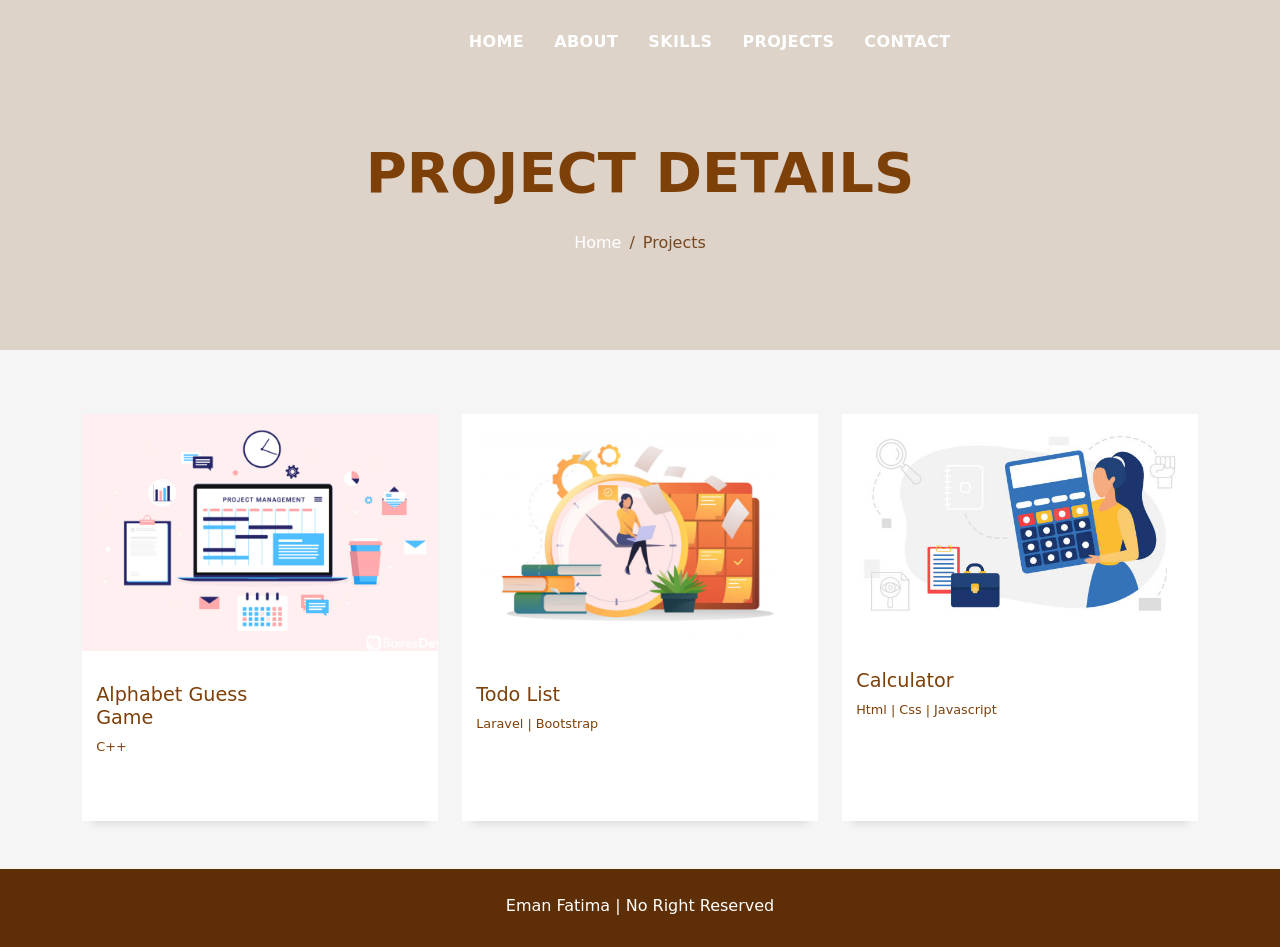
==== project.html @ 88616d38 "Initial Commit" ====
<!DOCTYPE html>
<html lang="en">

<head>
    <meta charset="utf-8">
    <meta content="width=device-width, initial-scale=1.0" name="viewport">

    <title>Eman Fatima - Project Details</title>

    <!-- Favicons -->
    <link href="assets/img/favicon.png" rel="icon">

    <!-- Vendor CSS Files -->
    <link href="assets/vendor/bootstrap/css/bootstrap.min.css" rel="stylesheet">
    <link href="assets/vendor/bootstrap-icons/bootstrap-icons.css" rel="stylesheet">
    <link href="assets/vendor/glightbox/css/glightbox.min.css" rel="stylesheet">
    <link href="assets/vendor/swiper/swiper-bundle.min.css" rel="stylesheet">

    <!-- Template Main CSS File -->
    <link href="assets/css/style.css" rel="stylesheet">

    <!-- Animation -->
    <link href="https://unpkg.com/aos@2.3.1/dist/aos.css" rel="stylesheet">
    <script src="https://unpkg.com/aos@2.3.1/dist/aos.js"></script>

</head>

<body>

    <!-- Header -->
    <header id="header" class="fixed-top">
        <div class="container d-flex align-items-center justify-content-between col-4">
            <nav id="navbar" class="navbar">
                <ul>
                    <li><a class="nav-link scrollto " href="index.html#hero">Home</a></li>
                    <li><a class="nav-link scrollto" href="index.html#about">About</a></li>
                    <li><a class="nav-link scrollto" href="index.html#services">Skills</a></li>
                    <li><a class="nav-link scrollto" href="index.html#work">Projects</a></li>
                    <li><a class="nav-link scrollto" href="index.html#contact">Contact</a></li>
                </ul>
                <i class="bi bi-list mobile-nav-toggle"></i>
            </nav>
        </div>
    </header>
    <!-- End Header -->

    <div class="hero hero-single route bg-image" style="background-image: url(assets/img/overlay-Bg.jpg)">
        <div class="overlay-mf"></div>
        <div class="hero-content display-table">
            <div class="table-cell">
                <div class="container">
                    <h2 class="hero-title mb-4">Project Details</h2>
                    <ol class="breadcrumb d-flex justify-content-center">
                        <li class="breadcrumb-item">
                            <a href="index.html#hero">Home</a>
                        </li>
                        <li class="breadcrumb-item active">Projects</li>
                    </ol>
                </div>
            </div>
        </div>
    </div>

    <main id="main">

        <!-- Project Details Section -->
        <section id="work" class="portfolio-mf sect-pt4 route">
            <div class="container">
                <div class="row">
                    <div class="col-md-4 pb-5">
                        <div class="work-box h-100" data-aos="fade-up" data-aos-duration="1000">
                            <div class="work-img">
                                <img src="assets/img/image-7.png" alt="" class="img-fluid">
                            </div>
                            <div class="work-content">
                                <div class="row">
                                    <div class="col-sm-8">
                                        <h2 class="w-title">Alphabet Guess Game</h2>
                                        <div class="w-more">
                                            <span class="w-ctegory">C++</span>
                                        </div>
                                    </div>
                                </div>
                            </div>
                        </div>
                    </div>
                    <div class="col-md-4 pb-5">
                        <div class="work-box h-100" data-aos="fade-up" data-aos-duration="2000">
                            <div class="work-img">
                                <img src="assets/img/image-5.png" alt="" class="img-fluid">
                            </div>
                            <div class="work-content">
                                <div class="row">
                                    <div class="col-sm-8">
                                        <h2 class="w-title">Todo List</h2>
                                        <div class="w-more">
                                            <span class="w-ctegory">Laravel | Bootstrap</span>
                                        </div>
                                    </div>
                                </div>
                            </div>
                        </div>
                    </div>
                    <div class="col-md-4 pb-5">
                        <div class="work-box h-100" data-aos="fade-up" data-aos-duration="3000">
                            <div class="work-img">
                                <img src="assets/img/image-6.jpg" alt="" class="img-fluid">
                            </div>
                            <div class="work-content">
                                <div class="row">
                                    <div class="col-sm-8">
                                        <h2 class="w-title">Calculator</h2>
                                        <div class="w-more">
                                            <span class="w-ctegory">Html | Css | Javascript</span>
                                        </div>
                                    </div>
                                </div>
                            </div>
                        </div>
                    </div>
                </div>
            </div>
        </section>
        <!-- End Project Details Section -->
    </main>
    <!-- End #main -->

    <!-- Footer -->
    <footer>
        <div class="container">
            <div class="row">
                <div class="col-sm-12">
                    <div class="copyright-box">
                        <p class="copyright">Eman Fatima | No Right Reserved</p>
                    </div>
                </div>
            </div>
        </div>
    </footer>
    <!-- End  Footer -->

    <div id="preloader"></div>
    <a href="#" class="back-to-top d-flex align-items-center justify-content-center"><i
            class="bi bi-arrow-up-short"></i></a>

    <!-- Vendor JS Files -->
    <script src="assets/vendor/purecounter/purecounter_vanilla.js"></script>
    <script src="assets/vendor/bootstrap/js/bootstrap.bundle.min.js"></script>
    <script src="assets/vendor/glightbox/js/glightbox.min.js"></script>
    <script src="assets/vendor/swiper/swiper-bundle.min.js"></script>
    <script src="assets/vendor/typed.js/typed.min.js"></script>
    <script src="assets/vendor/php-email-form/validate.js"></script>

    <!-- Template Main JS File -->
    <script src="assets/js/main.js"></script>

    <!-- Animation-Script -->
    <script>
        AOS.init();
    </script>
</body>

</html>
---- assets/css/style.css ----
body {
  background-color: #f5f5f5;
  color: #653409;
}

h1,
h2,
h3,
h4,
h5,
h6 {
  color: #7E4009;
}

a {
  color: #7E4009;
  text-decoration: none;
  transition: all 0.5s ease-in-out;
}

a:hover {
  color: #834e1f;
  ;
  text-decoration: none;
  transition: all 0.5s ease-in-out;
}

.p-r {
  position: relative;
}

.color-a {
  text-decoration: none;
  color: #7E4009;
  ;
}

.color-d {
  color: #f5f5f5;
}

.color-text-a {
  text-decoration: none;
  color: #653409;
}

.box-shadow,
.card-blog,
.work-box,
.service-box,
.paralax-mf {
  box-shadow: 0 13px 8px -10px rgba(0, 0, 0, 0.1);
}

.box-shadow-a,
.button:hover {
  text-decoration: none;
  box-shadow: 0 0 0 4px #77481f;
}

.display-5 {
  font-size: 2.5rem;
  font-weight: 300;
  line-height: 1.1;
}

.display-6 {
  font-size: 2rem;
  font-weight: 300;
  line-height: 1.1;
}

.avatar {
  width: 32px;
  height: 32px;
  margin-right: 4px;
  overflow: hidden;
}

.bg-image {
  background-repeat: no-repeat;
  background-attachment: fixed;
  background-size: cover;
  background-position: center center;
}

@media (max-width: 1024px) {
  .bg-image {
    background-attachment: scroll;
  }
}

.overlay-mf {
  background-color: rgb(184 155 129 / 54%);
  ;
}

.overlay-mf {
  position: absolute;
  top: 0;
  left: 0px;
  padding: 0;
  height: 100%;
  width: 100%;
  opacity: 0.7;
}

.paralax-mf {
  position: relative;
  padding: 8rem 0;
}

.display-table {
  width: 100%;
  height: 100%;
  display: table;
}

.table-cell {
  display: table-cell;
  vertical-align: middle;
}

/*--/ Sections /--*/
.sect-4 {
  padding: 4rem 0;
}

.sect-pt4 {
  padding-top: 4rem;
}

.sect-mt4 {
  margin-top: 4rem;
}

/*--/ Title s /--*/
.title-s {
  font-weight: 600;
  color: #7E4009;
  font-size: 1.1rem;
}

/*--/ Title A /--*/
.title-box {
  margin-bottom: 4rem;
}

.title-a {
  text-decoration: none;
  font-size: 3rem;
  font-weight: bold;
  text-transform: uppercase;
}

.subtitle-a {
  text-decoration: none;
  color: #653409;
}

.line-mf {
  width: 40px;
  height: 5px;
  background-color: #513217;
  margin: 0 auto;
}

/*--/ Title Left /--*/
.title-box-2 {
  margin-bottom: 3rem;
}

.title-left {
  font-size: 2rem;
  position: relative;
}

.title-left:before {
  content: "";
  position: absolute;
  height: 3px;
  background-color: #513217;
  width: 100px;
  bottom: -12px;
}

/*------/ Box /------*/
.box-pl2 {
  padding-left: 2rem;
}

.box-shadow-full {
  padding: 3rem 1.25rem;
  position: relative;
  background-color: #fff;
  margin-bottom: 3rem;
  z-index: 2;
  box-shadow: 0 1px 1px 0 rgba(0, 0, 0, 0.06), 0 2px 5px 0 rgba(0, 0, 0, 0.2);
}

@media (min-width: 768px) {
  .box-shadow-full {
    padding: 3rem;
  }
}

/*------/ Socials /------*/
.socials {
  padding: 1.5rem 0;
}

.socials ul li {
  display: inline-block;
}

.socials .ico-circle {
  height: 40px;
  width: 40px;
  font-size: 1.2rem;
  border-radius: 50%;
  line-height: 1.6;
  margin: 0 15px 0 0;
  box-shadow: 0 0 0 3px #7E4009;
  transition: all 500ms ease;
}

.socials .ico-circle:hover {
  background-color: #7E4009;
  ;
  color: #fff;
  box-shadow: 0 0 0 3px #77481f;
  transition: all 500ms ease;
}

/*------/ Ul resect /------*/
.ul-resect,
.widget-tags ul,
.widget-sidebar .list-sidebar,
.box-comments .list-comments,
.blog-wrapper .post-meta ul,
.list-ico,
.socials ul {
  list-style: none;
  padding-left: 0;
  margin-bottom: 0;
}

.list-ico {
  line-height: 2;
}

.list-ico span {
  color: #7E4009;
  ;
  margin-right: 10px;
}

/*------/ Ico Circle /------*/
.ico-circle {
  height: 100px;
  width: 100px;
  font-size: 2rem;
  border-radius: 50%;
  line-height: 1.55;
  margin: 0 auto;
  text-align: center;
  box-shadow: 0 0 0 10px #7E4009;
  ;
  display: block;
}

/*------/ Owl Carousel /------*/
.owl-theme .owl-dots {
  text-align: center;
  margin-top: 18px;
}

.owl-theme .owl-dots .owl-dot {
  display: inline-block;
}

.owl-theme .owl-dots .owl-dot span {
  width: 18px;
  height: 7px;
  margin: 5px 5px;
  background: #77481f;
  border: 0px solid #77481f;
  display: block;
  transition: all 0.6s ease-in-out;
  cursor: pointer;
}

.owl-theme .owl-dots .owl-dot:hover span {
  background-color: #77481f;
}

.owl-theme .owl-dots .owl-dot.active span {
  background-color: #1B1B1B;
  width: 25px;
}

/*--/ Scrolltop s /--*/
.scrolltop-mf {
  position: relative;
  display: none;
}

.scrolltop-mf span {
  z-index: 999;
  position: fixed;
  width: 42px;
  height: 42px;
  background-color: #7E4009;
  ;
  opacity: 0.7;
  font-size: 1.6rem;
  line-height: 1.5;
  text-align: center;
  color: #fff;
  top: auto;
  left: auto;
  right: 30px;
  bottom: 50px;
  cursor: pointer;
  border-radius: 50%;
}

/*--------------------------------------------------------------
# Back to top button
--------------------------------------------------------------*/
.back-to-top {
  position: fixed;
  visibility: hidden;
  opacity: 0;
  right: 15px;
  bottom: 15px;
  z-index: 996;
  background: #7E4009;
  ;
  width: 40px;
  height: 40px;
  border-radius: 50px;
  transition: all 0.4s;
}

.back-to-top i {
  font-size: 28px;
  color: #fff;
  line-height: 0;
}

.back-to-top:hover {
  background: #7E4009;
  ;
  color: #fff;
}

.back-to-top.active {
  visibility: visible;
  opacity: 1;
}

/*------/ Prelaoder /------*/
#preloader {
  position: fixed;
  top: 0;
  left: 0;
  right: 0;
  bottom: 0;
  z-index: 9999;
  overflow: hidden;
  background: #fff;
}

#preloader:before {
  content: "";
  position: fixed;
  top: calc(50% - 30px);
  left: calc(50% - 30px);
  border: 6px solid #f2f2f2;
  border-top: 6px solid #7E4009;
  ;
  border-radius: 50%;
  width: 60px;
  height: 60px;
  -webkit-animation: animate-preloader 1s linear infinite;
  animation: animate-preloader 1s linear infinite;
}

@-webkit-keyframes animate-preloader {
  0% {
    transform: rotate(0deg);
  }

  100% {
    transform: rotate(360deg);
  }
}

@keyframes animate-preloader {
  0% {
    transform: rotate(0deg);
  }

  100% {
    transform: rotate(360deg);
  }
}

/*------/ Button /------*/
.button {
  display: inline-block;
  padding: 0.3rem 0.6rem;
  text-align: center;
  vertical-align: middle;
  -webkit-user-select: none;
  -moz-user-select: none;
  user-select: none;
  font-size: 1rem;
  border-radius: 0.3rem;
  border: 1px solid transparent;
  transition: all 500ms ease;
  cursor: pointer;
}

.button:focus {
  outline: 0;
}

.button:hover {
  background-color: #7E4009;

  color: #fff;
  transition: all 500ms ease;
}

.button-a {
  text-decoration: none;
  background-color: #7E4009;
  color: #fff;
  border-color: #7d4d24;
}

.button-big {
  padding: 0.9rem 2.3rem;
  font-size: 1.2rem;
}

.button-rouded {
  border-radius: 5rem;
}

.btn-lg {
  padding: 0.5rem 1rem;
  font-size: 1.25rem;
  line-height: 1.5;
  border-radius: 0.3rem;
}

/*--------------------------------------------------------------
# Header
--------------------------------------------------------------*/
#header {
  transition: all 0.5s;
  z-index: 997;
  padding: 20px 0;
}

#header .logo {
  font-size: 28px;
  margin: 0;
  padding: 0;
  font-weight: 600;
  letter-spacing: 1px;
}

#header .logo a {
  color: #fff;
}

#header .logo img {
  max-height: 40px;
}

#header.header-scrolled {
  background: #513217;
  padding: 12px 0;
}

/*--------------------------------------------------------------
# Navigation Menu
--------------------------------------------------------------*/
/**
* Desktop Navigation 
*/
.navbar {
  padding: 0;
}

.navbar ul {
  margin: 0;
  padding: 0;
  display: flex;
  list-style: none;
  align-items: center;
}

.navbar li {
  position: relative;
}

.navbar>ul>li {
  white-space: nowrap;
  padding: 10px 0 10px 30px;
}

.navbar a,
.navbar a:focus {
  display: flex;
  align-items: center;
  justify-content: space-between;
  color: #fff;
  font-size: 16px;
  font-weight: 600;
  padding: 0;
  white-space: nowrap;
  transition: 0.3s;
  letter-spacing: 0.4px;
  position: relative;
  text-transform: uppercase;
}

.navbar a i,
.navbar a:focus i {
  font-size: 12px;
  line-height: 0;
  margin-left: 5px;
}

.navbar>ul>li>a:before {
  content: "";
  position: absolute;
  width: 100%;
  height: 2px;
  bottom: -6px;
  left: 0;
  width: 0;
  background-color: #fff;
  visibility: hidden;
  transition: all 0.3s ease-in-out 0s;
}

.navbar a:hover:before,
.navbar li:hover>a:before,
.navbar .active:before {
  visibility: visible;
  width: 80%;
}

.navbar a:hover,
.navbar .active,
.navbar .active:focus,
.navbar li:hover>a {
  color: #fff;
}

.navbar .dropdown ul {
  display: block;
  position: absolute;
  left: 30px;
  top: calc(100% + 30px);
  margin: 0;
  padding: 10px 0;
  z-index: 99;
  opacity: 0;
  visibility: hidden;
  background: #fff;
  box-shadow: 0px 0px 30px rgba(127, 137, 161, 0.25);
  transition: 0.3s;
}

.navbar .dropdown ul li {
  min-width: 200px;
}

.navbar .dropdown ul a {
  padding: 10px 20px;
  font-size: 14px;
  text-transform: none;
  color: #653409;
}

.navbar .dropdown ul a i {
  font-size: 12px;
}

.navbar .dropdown ul a:hover,
.navbar .dropdown ul .active:hover,
.navbar .dropdown ul li:hover>a {
  color: #7E4009;
  ;
}

.navbar .dropdown:hover>ul {
  opacity: 1;
  top: 100%;
  visibility: visible;
}

.navbar .dropdown .dropdown ul {
  top: 0;
  left: calc(100% - 30px);
  visibility: hidden;
}

.navbar .dropdown .dropdown:hover>ul {
  opacity: 1;
  top: 0;
  left: 100%;
  visibility: visible;
}

@media (max-width: 1366px) {
  .navbar .dropdown .dropdown ul {
    left: -90%;
  }

  .navbar .dropdown .dropdown:hover>ul {
    left: -100%;
  }
}

/**
* Mobile Navigation 
*/
.mobile-nav-toggle {
  color: #fff;
  font-size: 28px;
  cursor: pointer;
  display: none;
  line-height: 0;
  transition: 0.5s;
}

@media (max-width: 991px) {
  .mobile-nav-toggle {
    display: block;
  }

  .navbar ul {
    display: none;
  }
}

.navbar-mobile {
  position: fixed;
  overflow: hidden;
  top: 0;
  right: 0;
  left: 0;
  bottom: 0;
  background: #513217;
  transition: 0.3s;
  z-index: 999;
}

.navbar-mobile .mobile-nav-toggle {
  position: absolute;
  top: 15px;
  right: 15px;
}

.navbar-mobile ul {
  display: block;
  position: absolute;
  top: 55px;
  right: 15px;
  bottom: 15px;
  left: 15px;
  padding: 10px 0;
  background-color: #fff;
  overflow-y: auto;
  transition: 0.3s;
}

.navbar-mobile>ul>li {
  padding: 0;
}

.navbar-mobile a:hover:before,
.navbar-mobile li:hover>a:before,
.navbar-mobile .active:before {
  visibility: hidden;
}

.navbar-mobile a,
.navbar-mobile a:focus {
  padding: 10px 20px;
  font-size: 15px;
  color: #653409;
}

.navbar-mobile a:hover,
.navbar-mobile .active,
.navbar-mobile li:hover>a {
  color: #7E4009;
  ;
}

.navbar-mobile .getstarted,
.navbar-mobile .getstarted:focus {
  margin: 15px;
}

.navbar-mobile .dropdown ul {
  position: static;
  display: none;
  margin: 10px 20px;
  padding: 10px 0;
  z-index: 99;
  opacity: 1;
  visibility: visible;
  background: #fff;
  box-shadow: 0px 0px 30px #513217;
}

.navbar-mobile .dropdown ul li {
  min-width: 200px;
}

.navbar-mobile .dropdown ul a {
  padding: 10px 20px;
}

.navbar-mobile .dropdown ul a i {
  font-size: 12px;
}

.navbar-mobile .dropdown ul a:hover,
.navbar-mobile .dropdown ul .active:hover,
.navbar-mobile .dropdown ul li:hover>a {
  color: #7E4009;
  ;
}

.navbar-mobile .dropdown>.dropdown-active {
  display: block;
}

/*--------------------------------------------------------------
# Hero Section
--------------------------------------------------------------*/
.hero {
  height: 100vh;
  position: relative;
  color: #fff;
}

.hero .hero-content {
  text-align: center;
  position: absolute;
}

.hero .overlay-itro {
  background-color: #77593f;
  position: absolute;
  top: 0;
  left: 0px;
  padding: 0;
  height: 100%;
  width: 100%;
  opacity: 0.9;
}

.hero .hero-title {
  color: #7E4009;
  font-weight: 600;
  font-size: 3rem;
}

@media (min-width: 768px) {
  .hero .hero-title {
    font-size: 4.5rem;
  }
}

.hero .hero-subtitle {
  font-size: 1.5rem;
  font-weight: 600;
}

@media (min-width: 768px) {
  .hero .hero-subtitle {
    font-size: 2.5rem;
  }
}

.hero .text-slider-items {
  display: none;
}

.hero-single {
  height: 350px;
}

.hero-single .hero-content {
  margin-top: 30px;
}

.hero-single .hero-title {
  text-transform: uppercase;
  font-size: 3rem;
}

@media (min-width: 768px) {
  .hero-single .hero-title {
    font-size: 3.5rem;
  }
}

.hero-single .breadcrumb {
  background-color: transparent;
  color: #7E4009;
  ;
}

.hero-single .breadcrumb .breadcrumb-item:before {
  color: #77481f;
}

.hero-single .breadcrumb .breadcrumb-item.active {
  color: #77481f;
}

.hero-single .breadcrumb a {
  color: #fff;
}

/*--------------------------------------------------------------
# About
--------------------------------------------------------------*/
.about-mf .box-shadow-full {
  padding-top: 4rem;
  padding-bottom: 4rem;
}

.about-mf .about-img {
  margin-bottom: 2rem;
}

.about-mf .about-img img {
  /* margin-left: 10px; */
}

.about-me {
  color: white;
  background-color: rgba(161, 100, 47, 0.609);
  padding: 4rem 3rem;
}

.about-me {
  top: -40px;
  position: absolute;
  right: -70px
}

@media (max-width: 767px) {

  .about-me {
    padding: 1.5rem 1rem;
    position: unset;
  }

  .about-mf .box-pl2 {
    margin-top: 3rem;
    padding-left: 0rem;
  }
}


.skill-mf span {
  color: #653409;
}

.skill-mf .progress {
  background-color: #77481f;
  margin: 0.5rem 0 1.2rem 0;
  border-radius: 0;
  height: 0.7rem;
}

.skill-mf .progress .progress-bar {
  height: 0.7rem;
  background-color: #7E4009;
  ;
}

/*--------------------------------------------------------------
# Services
--------------------------------------------------------------*/
.service-box {
  background-color: #fff;
  padding: 2.5rem 1.3rem;
  border-radius: 1rem;
  /* margin-bottom: 3rem; */
  text-align: center;
}

.service-box:hover .ico-circle {
  transition: all 500ms ease;
  color: #fff;
  background-color: #7E4009;
  box-shadow: 0 0 0 10px #77481f;
}

.service-box .service-ico {
  margin-bottom: 1rem;
  color: #7E4009;
}

.service-box .ico-circle {
  transition: all 500ms ease;
  display: inline-flex;
  align-items: center;
  justify-content: center;
}

.service-box .ico-circle i {
  line-height: 0;
  font-size: 40px;
}

.service-box .s-title {
  font-size: 1.4rem;
  text-transform: uppercase;
  text-align: center;
  padding: 0.4rem 0;
}

.service-box .s-description {
  color: #653409;
}

/*--------------------------------------------------------------
# Counter
--------------------------------------------------------------*/
.counter-box {
  color: #fff;
  text-align: center;
}

@media (min-width: 577px) {
  .counter-box {
    margin-bottom: 1.8rem;
  }
}

.counter-ico {
  margin-bottom: 1rem;
}

.counter-ico .ico-circle {
  height: 60px;
  width: 60px;
  line-height: 1.5;
  box-shadow: 0 0 0 10px #77481f;
}

.counter-num .counter {
  font-size: 2rem;
  margin-bottom: 0;
}

/*--------------------------------------------------------------
# Portfolio
--------------------------------------------------------------*/
.work-box {
  margin-bottom: 3rem;
  -webkit-backface-visibility: hidden;
  backface-visibility: hidden;
  background-color: #fff;
}

.work-box:hover img {
  transform: scale(1.3);
}

.work-img {
  display: block;
  overflow: hidden;
}

.work-img img {
  transition: all 1s;
}

.work-content {
  padding: 2rem 3% 1rem 4%;
}

.work-content .w-more {
  color: #653409;
  font-size: 0.8rem;
}

.work-content .w-more .w-ctegory {
  color: #7E4009;
  ;
}

.work-content .w-like {
  font-size: 2.5rem;
  color: #7E4009;
  ;
  float: right;
}

.work-content .w-like a {
  color: #7E4009;
  ;
}

.work-content .w-like .num-like {
  font-size: 0.7rem;
}

.w-title {
  font-size: 1.2rem;
}

/*--------------------------------------------------------------
# Portfolio Details
--------------------------------------------------------------*/
.portfolio-details {
  padding-top: 40px;
}

.portfolio-details .portfolio-details-slider img {
  width: 100%;
}

.portfolio-details .portfolio-details-slider .swiper-pagination {
  margin-top: 20px;
  position: relative;
}

.portfolio-details .portfolio-details-slider .swiper-pagination .swiper-pagination-bullet {
  width: 12px;
  height: 12px;
  background-color: #fff;
  opacity: 1;
  border: 1px solid #7E4009;
  ;
}

.portfolio-details .portfolio-details-slider .swiper-pagination .swiper-pagination-bullet-active {
  background-color: #7E4009;
  ;
}

.portfolio-details .portfolio-info {
  padding: 30px;
  box-shadow: 0px 0 30px rgba(78, 78, 78, 0.08);
}

.portfolio-details .portfolio-info h3 {
  font-size: 22px;
  font-weight: 700;
  margin-bottom: 20px;
  padding-bottom: 20px;
  border-bottom: 1px solid #eee;
}

.portfolio-details .portfolio-info ul {
  list-style: none;
  padding: 0;
  font-size: 15px;
}

.portfolio-details .portfolio-info ul li+li {
  margin-top: 10px;
}

.portfolio-details .portfolio-description {
  padding-top: 30px;
}

.portfolio-details .portfolio-description h2 {
  font-size: 26px;
  font-weight: 700;
  margin-bottom: 20px;
}

.portfolio-details .portfolio-description p {
  padding: 0;
}

/*--------------------------------------------------------------
# Testimonials
--------------------------------------------------------------*/
.testimonial-box {
  color: #fff;
  text-align: center;
}

.testimonial-box .author-test {
  margin-top: 1rem;
}

.testimonial-box .author-test img {
  margin: 0 auto;
}

.testimonial-box .author {
  color: #fff;
  text-transform: uppercase;
  font-weight: 600;
  margin: 1rem 0;
  display: block;
  font-size: 1.4rem;
}

.testimonial-box .comit {
  font-size: 2rem;
  color: #7E4009;
  ;
  background-color: #fff;
  width: 52px;
  height: 52px;
  display: block;
  margin: 0 auto;
  border-radius: 50%;
  line-height: 1.6;
}

@media (min-width: 768px) {
  .testimonial-box .description {
    padding: 0 5rem;
  }
}

@media (min-width: 992px) {
  .testimonial-box .description {
    padding: 0 8rem;
  }
}

@media (min-width: 1200px) {
  .testimonial-box .description {
    padding: 0 13rem;
  }
}

.swiper-pagination {
  margin-top: 20px;
  position: relative;
}

.swiper-pagination .swiper-pagination-bullet {
  width: 12px;
  height: 12px;
  background-color: rgba(255, 255, 255, 0.4);
  opacity: 1;
}

.swiper-pagination .swiper-pagination-bullet-active {
  background-color: #fff;
}

/*--------------------------------------------------------------
# Contact
--------------------------------------------------------------*/
.footer-paralax {
  padding: 4rem 0 0 0;
}

.contact-mf {
  margin-top: 4rem;
}

@media (min-width: 767px) {
  .contact-mf .box-pl2 {
    margin-top: 3rem;
    padding-left: 0rem;
  }
}

.php-email-form .error-message {
  display: none;
  color: #fff;
  background: #ed3c0d;
  text-align: center;
  padding: 15px;
  font-weight: 600;
}

.php-email-form .sent-message {
  display: none;
  color: #fff;
  background: #18d26e;
  text-align: center;
  padding: 15px;
  font-weight: 600;
}

.php-email-form .loading {
  display: none;
  background: #fff;
  text-align: center;
  padding: 15px;
}

.php-email-form .loading:before {
  content: "";
  display: inline-block;
  border-radius: 50%;
  width: 24px;
  height: 24px;
  margin: 0 10px -6px 0;
  border: 3px solid #18d26e;
  border-top-color: #eee;
  -webkit-animation: animate-loading 1s linear infinite;
  animation: animate-loading 1s linear infinite;
}

.php-email-form input,
.php-email-form textarea {
  border-radius: 0;
  box-shadow: none;
  font-size: 14px;
}

.php-email-form input:focus,
.php-email-form textarea:focus {
  border-color: #7E4009;
  ;
}

.php-email-form input {
  padding: 10px 15px;
}

.php-email-form textarea {
  padding: 12px 15px;
  margin-bottom: 0;
}

.php-email-form button[type=submit] {
  background: #7E4009;
  ;
  border: 0;
  padding: 10px 24px;
  color: #fff;
  transition: 0.4s;
}

.php-email-form button[type=submit]:hover {
  background: #3393ff;
}

@-webkit-keyframes animate-loading {
  0% {
    transform: rotate(0deg);
  }

  100% {
    transform: rotate(360deg);
  }
}

@keyframes animate-loading {
  0% {
    transform: rotate(0deg);
  }

  100% {
    transform: rotate(360deg);
  }
}

/*--------------------------------------------------------------
# Blog
--------------------------------------------------------------*/
@media (min-width: 767px) {
  .card-blog {
    margin-bottom: 3rem;
  }
}

.card-blog .card-body {
  position: relative;
}

.card-blog .card-category-box {
  position: absolute;
  text-align: center;
  top: -16px;
  left: 15px;
  right: 15px;
  line-height: 25px;
  overflow: hidden;
}

.card-blog .card-category {
  display: inline-block;
  color: #fff;
  padding: 0 15px 5px;
  overflow: hidden;
  background-color: #7E4009;
  ;
  border-radius: 4px;
}

.card-blog .card-category .category {
  color: #fff;
  display: inline-block;
  text-transform: uppercase;
  font-size: 0.7rem;
  letter-spacing: 0.1px;
  margin-bottom: 0;
}

.card-blog .card-title {
  font-size: 1.3rem;
  margin-top: 0.6rem;
}

.card-blog .card-description {
  color: #653409;
}

.card-blog .post-author {
  display: inline-block;
}

.card-blog .post-date {
  color: #653409;
  display: inline-block;
  float: right;
}

/*--------------------------------------------------------------
# Blog Single
--------------------------------------------------------------*/
.post-box,
.form-comments,
.box-comments,
.widget-sidebar {
  padding: 2rem;
  background-color: #fff;
  margin-bottom: 3rem;
}

@media (min-width: 768px) {

  .post-box,
  .form-comments,
  .box-comments,
  .widget-sidebar {
    padding: 3rem;
  }
}

.blog-wrapper .article-title {
  font-size: 1.5rem;
}

@media (min-width: 768px) {
  .blog-wrapper .article-title {
    font-size: 1.9rem;
  }
}

.blog-wrapper .post-meta {
  margin: 1rem 0;
}

.blog-wrapper .post-meta ul {
  border-left: 4px solid #7E4009;
  ;
  margin-top: 1rem;
}

.blog-wrapper .post-meta ul li {
  display: inline-block;
  margin-left: 15px;
}

.blog-wrapper .post-meta ul a {
  color: #7E4009;
  ;
}

.blog-wrapper .post-meta ul span {
  color: #7E4009;
}

.blog-wrapper .blockquote {
  border-left: 4px solid #7E4009;
  ;
  padding: 18px;
  font-style: italic;
}

/*------/ Comments /------*/
.box-comments .list-comments li {
  padding-bottom: 40px;
}

.box-comments .list-comments .comment-avatar {
  display: table-cell;
  vertical-align: top;
}

.box-comments .list-comments .comment-avatar img {
  width: 80px;
  height: 80px;
}

.box-comments .list-comments .comment-author {
  font-size: 1.3rem;
}

@media (min-width: 768px) {
  .box-comments .list-comments .comment-author {
    font-size: 1.5rem;
  }
}

.box-comments .list-comments .comment-details {
  display: table-cell;
  vertical-align: top;
  padding-left: 25px;
}

.box-comments .list-comments a {
  color: #7E4009;
  ;
}

.box-comments .list-comments span {
  color: #7E4009;
  font-style: italic;
}

.box-comments .comment-children {
  margin-left: 40px;
}

/*------/ Sidebar /------*/
.widget-sidebar .sidebar-title {
  font-size: 1.6rem;
  font-weight: 600;
  border-left: 5px solid #7E4009;
  ;
  padding-left: 15px;
  text-transform: uppercase;
  margin-bottom: 1.5rem;
}

.widget-sidebar .list-sidebar li {
  position: relative;
  padding: 6px 0 6px 24px;
}

.widget-sidebar .list-sidebar li:before {
  position: absolute;
  content: "";
  width: 10px;
  height: 1px;
  left: 0;
  background-color: #7E4009;
  ;
  top: 20px;
}

.sidebar-search input {
  background-color: #fff;
  border-radius: 0;
  transition: all 0.5s ease-in-out;
}

.sidebar-search .btn-search {
  background-color: #7E4009;
  ;
  border-color: #7E4009;
  ;
  border-radius: 0;
  padding-left: 20px;
  padding-right: 20px;
}

.widget-tags ul li {
  display: inline-block;
  background-color: #7E4009;
  ;
  padding: 0.2rem 0.6rem;
  margin-bottom: 0.5rem;
  border-radius: 15px;
}

.widget-tags ul li a {
  color: #fff;
}

/*--------------------------------------------------------------
# Footer
--------------------------------------------------------------*/
footer {
  text-align: center;
  color: #fff;
  padding: 25px 0;
  background: #5e2f06;
}

footer .copyright {
  margin-bottom: 0.3rem;
}

footer .credits {
  margin-bottom: 0;
}

footer .credits a {
  color: #fff;
}
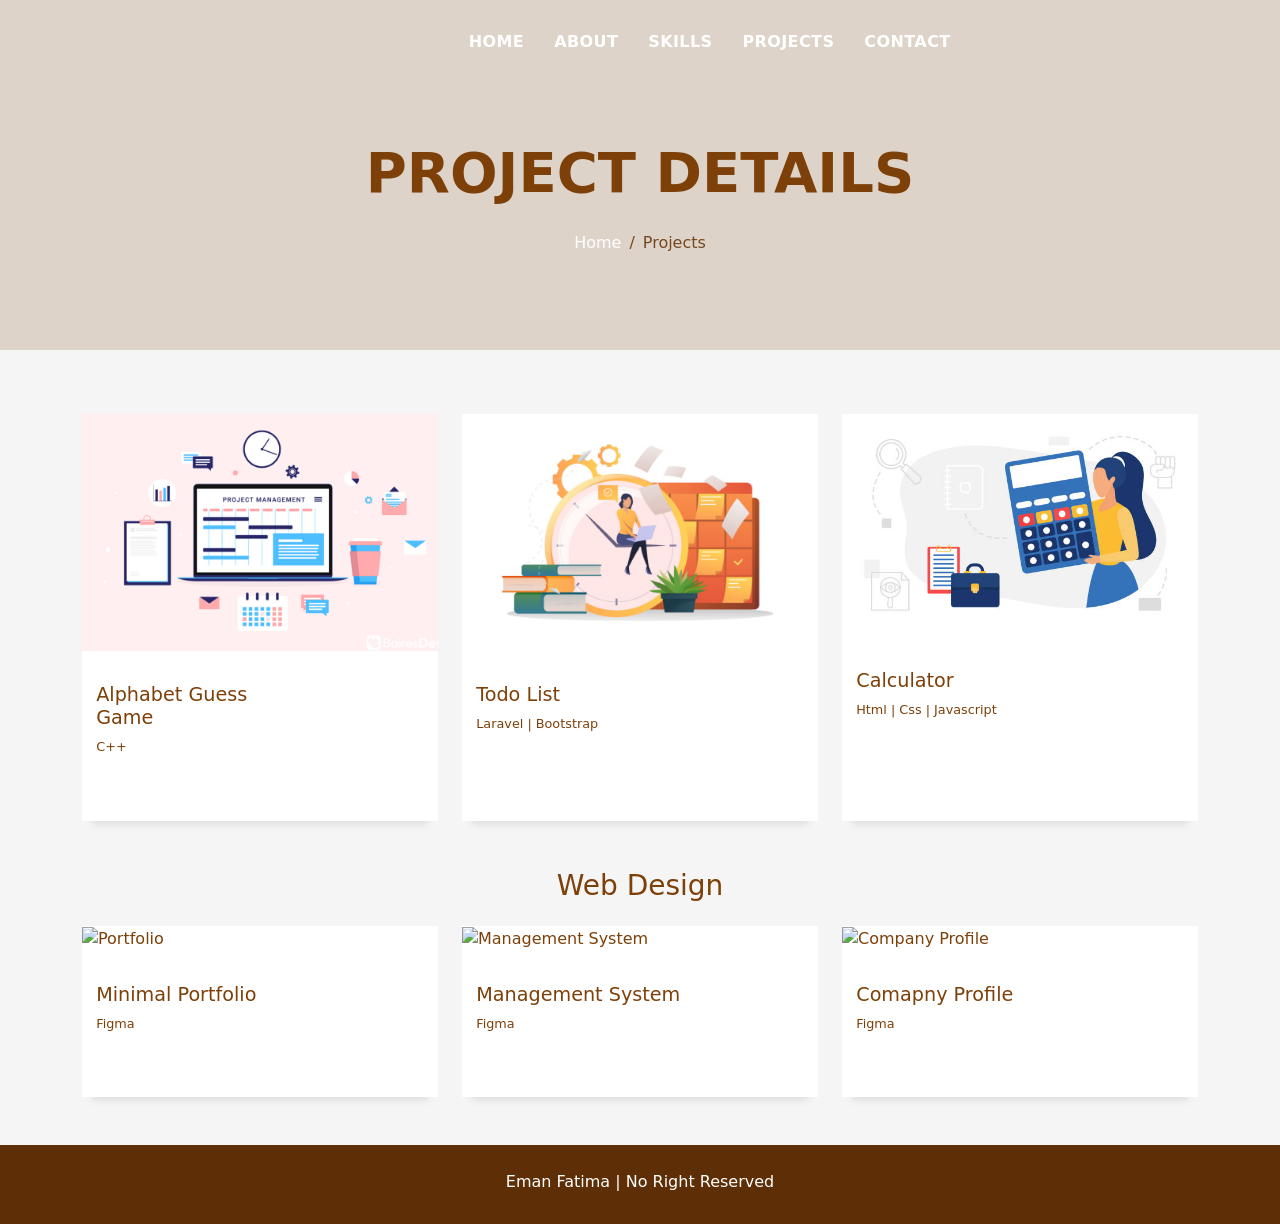
==== commit 6ed0b4d3: "Initial Commit" ====
--- a/project.html
+++ b/project.html
@@ -122,6 +122,74 @@
             </div>
         </section>
         <!-- End Project Details Section -->
+
+        <!-- Web Design Project Details Section -->
+        <section id="work" class="portfolio-mf sect-pt2 route">
+            <div class="container">
+                <h3 class="hero-title mb-4 text-center">Web Design</h3>
+                <div class="row">
+                    <div class="col-md-4 pb-5">
+                        <div class="work-box h-100" data-aos="fade-up" data-aos-duration="1000">
+                            <a href="https://www.behance.net/gallery/159637753/Portfolio">
+                                <div class="work-img">
+                                    <img src="assets/img/image-8.png" alt="Portfolio" class="img-fluid">
+                                </div>
+                                <div class="work-content">
+                                    <div class="row">
+                                        <div class="col-sm-8">
+                                            <h2 class="w-title">Minimal Portfolio</h2>
+                                            <div class="w-more">
+                                                <span class="w-ctegory">Figma</span>
+                                            </div>
+                                        </div>
+                                    </div>
+                                </div>
+                            </a>
+                        </div>
+                    </div>
+                    <div class="col-md-4 pb-5">
+                        <div class="work-box h-100" data-aos="fade-up" data-aos-duration="2000">
+                            <a href="https://www.behance.net/gallery/159589515/Final-Year-Management-System">
+                                <div class="work-img">
+                                    <img src="assets/img/image-9.png" alt="Management System" class="img-fluid">
+                                </div>
+                                <div class="work-content">
+                                    <div class="row">
+                                        <div class="col-sm-8">
+                                            <h2 class="w-title">Management System</h2>
+                                            <div class="w-more">
+                                                <span class="w-ctegory">Figma</span>
+                                            </div>
+                                        </div>
+                                    </div>
+                                </div>
+                            </a>
+                        </div>
+                    </div>
+                    <div class="col-md-4 pb-5">
+                        <div class="work-box h-100" data-aos="fade-up" data-aos-duration="1000">
+                            <a href="https://www.behance.net/gallery/159585029/Company-Profile">
+                                <div class="work-img">
+                                    <img src="assets/img/image-10.png" alt="Company Profile" class="img-fluid">
+                                </div>
+                                <div class="work-content">
+                                    <div class="row">
+                                        <div class="col-sm-8">
+                                            <h2 class="w-title">Comapny Profile</h2>
+                                            <div class="w-more">
+                                                <span class="w-ctegory">Figma</span>
+                                            </div>
+                                        </div>
+                                    </div>
+                                </div>
+                            </a>
+                        </div>
+                    </div>
+                </div>
+            </div>
+        </section>
+        <!-- Web Design End Project Details Section -->
+
     </main>
     <!-- End #main -->
 
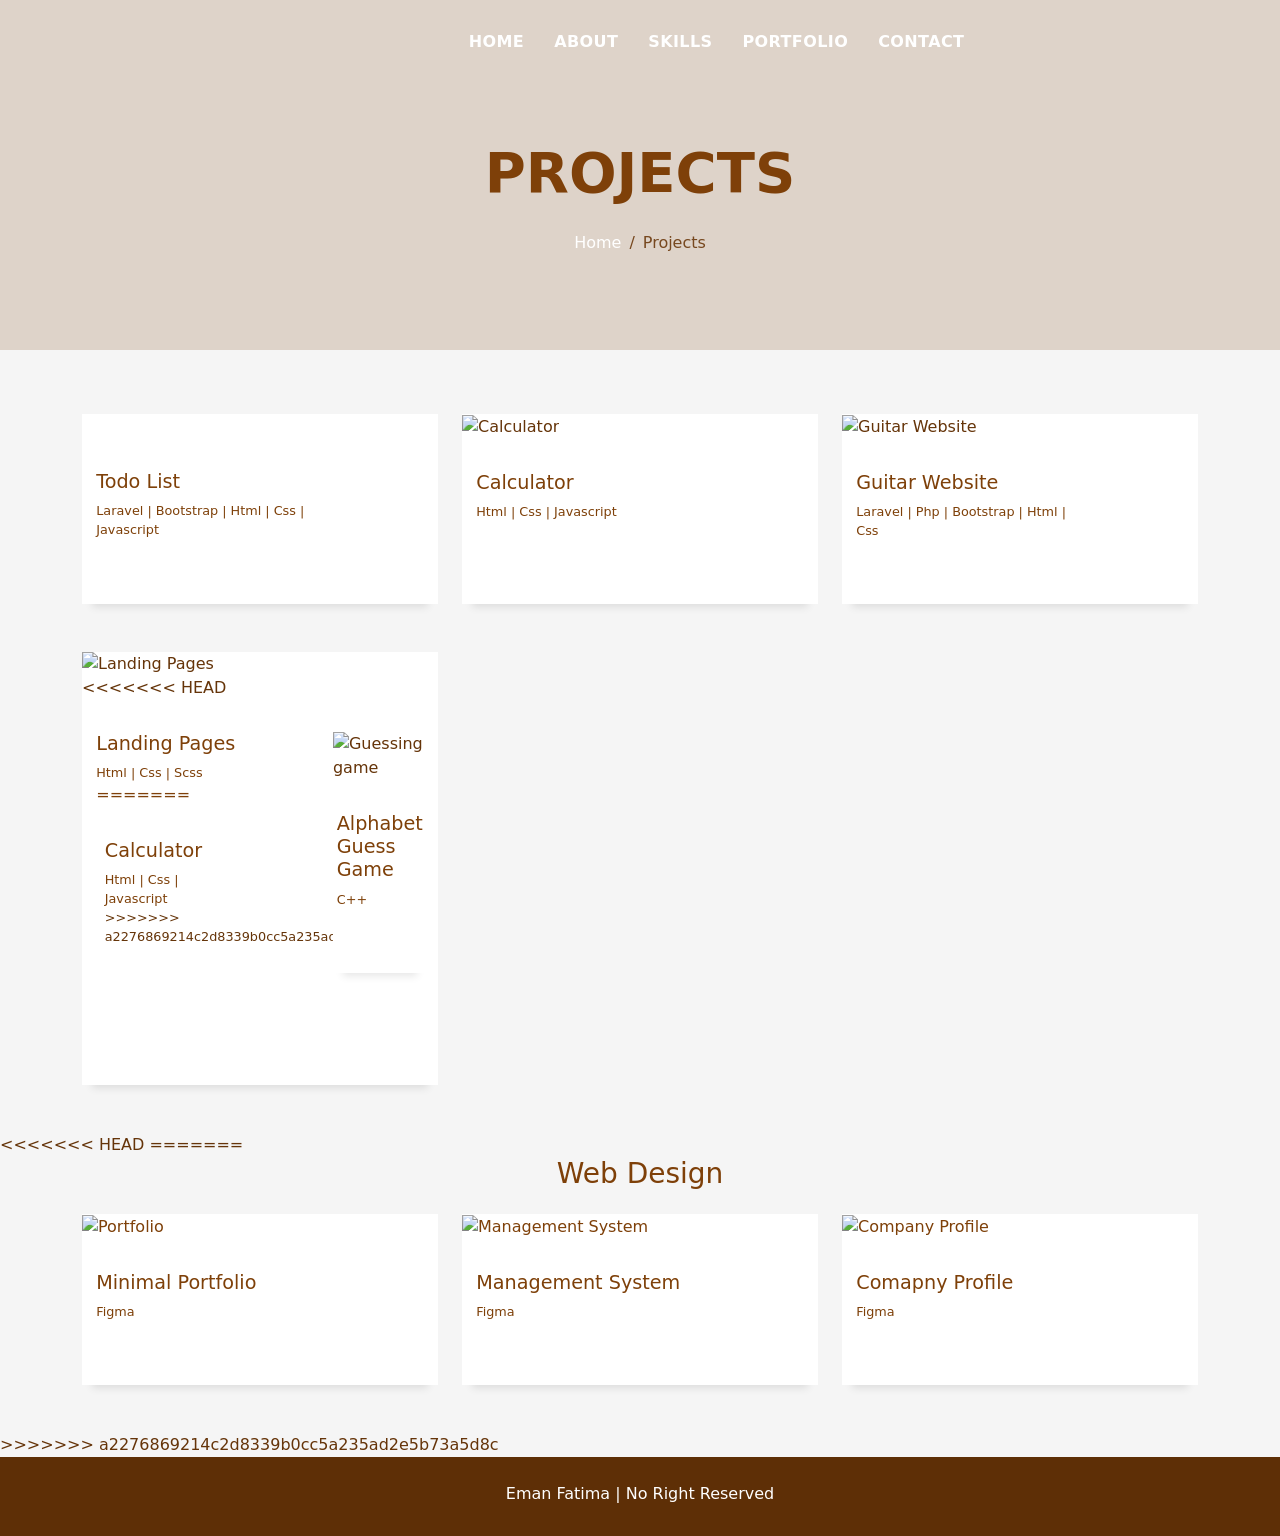
==== commit e171791e: "Updating Commit" ====
--- a/project.html
+++ b/project.html
@@ -35,7 +35,7 @@
                     <li><a class="nav-link scrollto " href="index.html#hero">Home</a></li>
                     <li><a class="nav-link scrollto" href="index.html#about">About</a></li>
                     <li><a class="nav-link scrollto" href="index.html#services">Skills</a></li>
-                    <li><a class="nav-link scrollto" href="index.html#work">Projects</a></li>
+                    <li><a class="nav-link scrollto" href="index.html#work">Portfolio</a></li>
                     <li><a class="nav-link scrollto" href="index.html#contact">Contact</a></li>
                 </ul>
                 <i class="bi bi-list mobile-nav-toggle"></i>
@@ -49,7 +49,7 @@
         <div class="hero-content display-table">
             <div class="table-cell">
                 <div class="container">
-                    <h2 class="hero-title mb-4">Project Details</h2>
+                    <h2 class="hero-title mb-4">Projects</h2>
                     <ol class="breadcrumb d-flex justify-content-center">
                         <li class="breadcrumb-item">
                             <a href="index.html#hero">Home</a>
@@ -68,43 +68,29 @@
             <div class="container">
                 <div class="row">
                     <div class="col-md-4 pb-5">
-                        <div class="work-box h-100" data-aos="fade-up" data-aos-duration="1000">
-                            <div class="work-img">
-                                <img src="assets/img/image-7.png" alt="" class="img-fluid">
-                            </div>
-                            <div class="work-content">
-                                <div class="row">
-                                    <div class="col-sm-8">
-                                        <h2 class="w-title">Alphabet Guess Game</h2>
-                                        <div class="w-more">
-                                            <span class="w-ctegory">C++</span>
-                                        </div>
-                                    </div>
-                                </div>
-                            </div>
-                        </div>
-                    </div>
-                    <div class="col-md-4 pb-5">
-                        <div class="work-box h-100" data-aos="fade-up" data-aos-duration="2000">
-                            <div class="work-img">
-                                <img src="assets/img/image-5.png" alt="" class="img-fluid">
-                            </div>
-                            <div class="work-content">
-                                <div class="row">
-                                    <div class="col-sm-8">
-                                        <h2 class="w-title">Todo List</h2>
-                                        <div class="w-more">
-                                            <span class="w-ctegory">Laravel | Bootstrap</span>
-                                        </div>
-                                    </div>
-                                </div>
-                            </div>
+                        <div class="work-box h-100" data-aos="fade-up" data-aos-duration="2000">
+                            <div class="work-img">
+                                <img src="assets/img/image-13.jpg" alt="" class="img-fluid">
+                            </div>
+                            <a href="https://github.com/EmannFatima/Todo-List">
+                                <div class="work-content">
+                                    <div class="row">
+                                        <div class="col-sm-8">
+                                            <h2 class="w-title">Todo List</h2>
+                                            <div class="w-more">
+                                                <span class="w-ctegory">Laravel | Bootstrap | Html | Css |
+                                                    Javascript</span>
+                                            </div>
+                                        </div>
+                                    </div>
+                                </div>
+                            </a>
                         </div>
                     </div>
                     <div class="col-md-4 pb-5">
                         <div class="work-box h-100" data-aos="fade-up" data-aos-duration="3000">
                             <div class="work-img">
-                                <img src="assets/img/image-6.jpg" alt="" class="img-fluid">
+                                <img src="assets/img/image-6.jpg" alt="Calculator" class="img-fluid">
                             </div>
                             <div class="work-content">
                                 <div class="row">
@@ -118,11 +104,79 @@
                             </div>
                         </div>
                     </div>
+                    <div class="col-md-4 pb-5">
+                        <div class="work-box h-100" data-aos="fade-up" data-aos-duration="2000">
+                            <div class="work-img">
+                                <img src="assets/img/image-14.jpg" alt="Guitar Website" class="img-fluid">
+                            </div>
+                            <a href="https://github.com/EmannFatima/Guitar_store">
+                                <div class="work-content">
+                                    <div class="row">
+                                        <div class="col-sm-8">
+                                            <h2 class="w-title">Guitar Website</h2>
+                                            <div class="w-more">
+                                                <span class="w-ctegory">Laravel | Php | Bootstrap | Html | Css </span>
+                                            </div>
+                                        </div>
+                                    </div>
+                                </div>
+                            </a>
+                        </div>
+                    </div>
+                    <div class="col-md-4 pb-5">
+                        <div class="work-box h-100" data-aos="fade-up" data-aos-duration="2000">
+                            <div class="work-img">
+                                <img src="assets/img/image-5.jpg" alt="Landing Pages" class="img-fluid">
+                            </div>
+<<<<<<< HEAD
+                            <a href="https://github.com/EmannFatima/Website-template">
+                                <div class="work-content">
+                                    <div class="row">
+                                        <div class="col-sm-8">
+                                            <h2 class="w-title">Landing Pages</h2>
+                                            <div class="w-more">
+                                                <span class="w-ctegory">Html | Css | Scss</span>
+                                            </div>
+=======
+                            <div class="work-content">
+                                <div class="row">
+                                    <div class="col-sm-8">
+                                        <h2 class="w-title">Calculator</h2>
+                                        <div class="w-more">
+                                            <span class="w-ctegory">Html | Css | Javascript</span>
+>>>>>>> a2276869214c2d8339b0cc5a235ad2e5b73a5d8c
+                                        </div>
+                                    </div>
+                                </div>
+                            </a>
+                        </div>
+                    </div>
+                    <div class="col-md-4 pb-5">
+                        <div class="work-box h-100" data-aos="fade-up" data-aos-duration="1000">
+                            <div class="work-img">
+                                <img src="assets/img/image-7.png" alt="Guessing game" class="img-fluid">
+                            </div>
+                            <a href="https://github.com/EmannFatima/Alphabet-Guessing-Game">
+                                <div class="work-content">
+                                    <div class="row">
+                                        <div class="col-sm-8">
+                                            <h2 class="w-title">Alphabet Guess Game</h2>
+                                            <div class="w-more">
+                                                <span class="w-ctegory">C++</span>
+                                            </div>
+                                        </div>
+                                    </div>
+                                </div>
+                            </a>
+                        </div>
+                    </div>
                 </div>
             </div>
         </section>
         <!-- End Project Details Section -->
 
+<<<<<<< HEAD
+=======
         <!-- Web Design Project Details Section -->
         <section id="work" class="portfolio-mf sect-pt2 route">
             <div class="container">
@@ -190,6 +244,7 @@
         </section>
         <!-- Web Design End Project Details Section -->
 
+>>>>>>> a2276869214c2d8339b0cc5a235ad2e5b73a5d8c
     </main>
     <!-- End #main -->
 
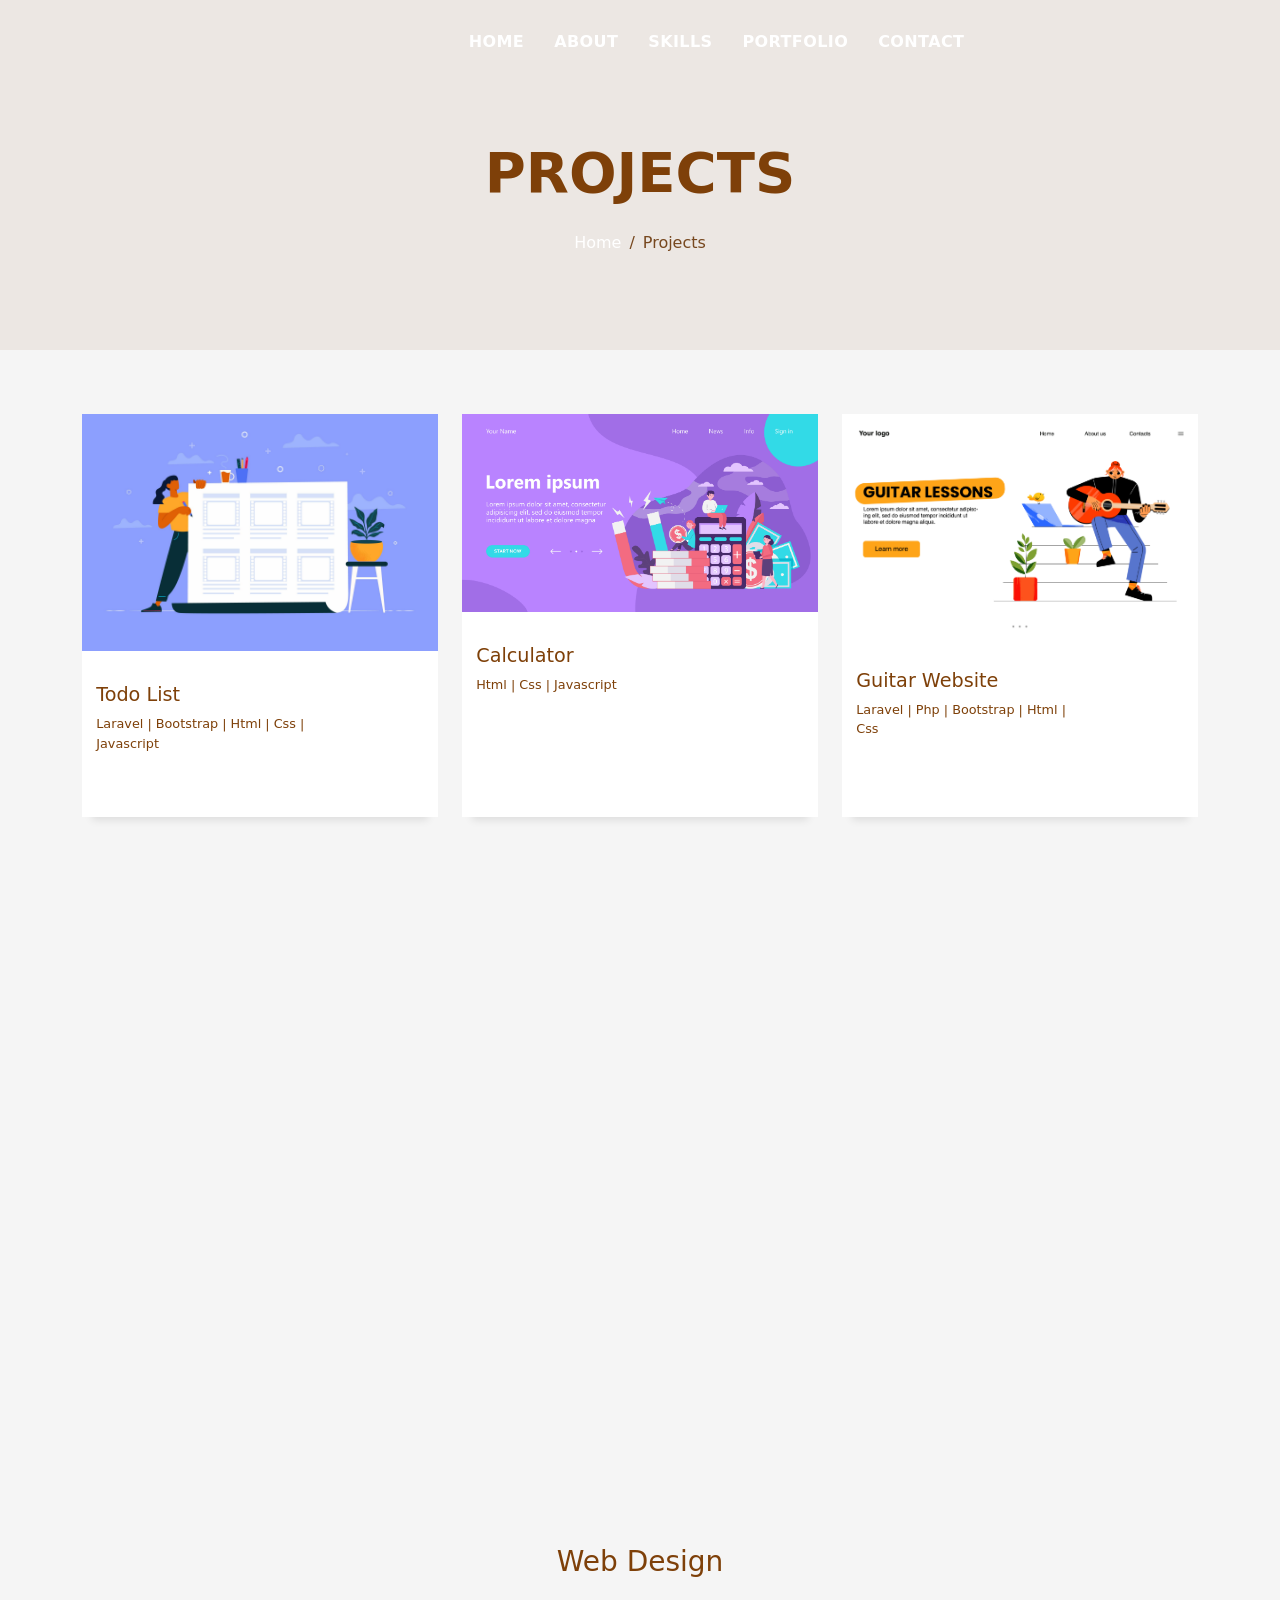
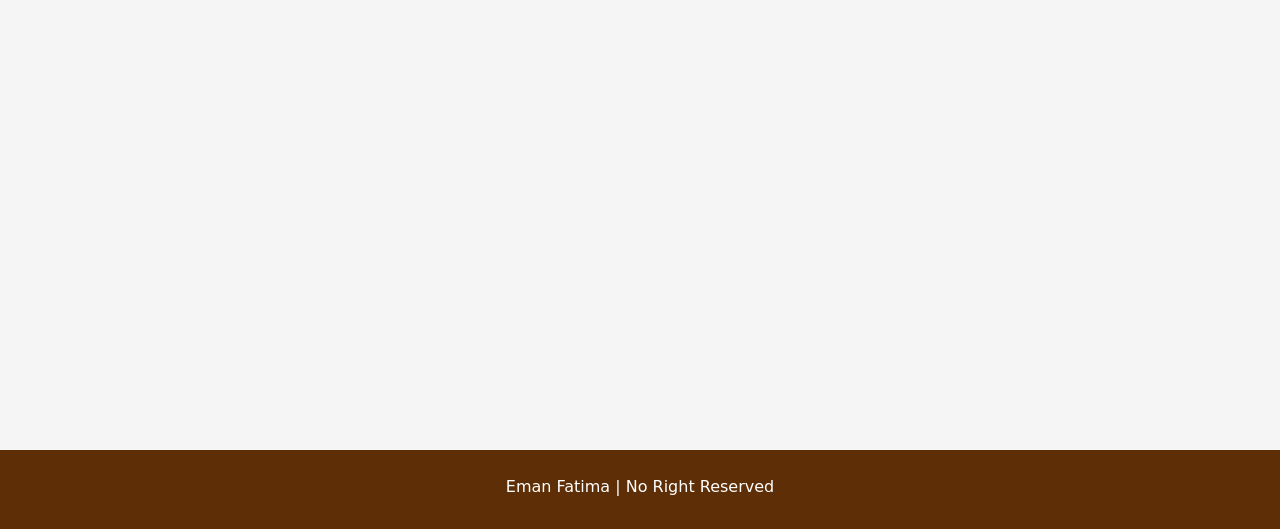
==== commit ebe74c7b: "Updating Commit" ====
--- a/project.html
+++ b/project.html
@@ -175,8 +175,6 @@
         </section>
         <!-- End Project Details Section -->
 
-<<<<<<< HEAD
-=======
         <!-- Web Design Project Details Section -->
         <section id="work" class="portfolio-mf sect-pt2 route">
             <div class="container">
@@ -243,8 +241,6 @@
             </div>
         </section>
         <!-- Web Design End Project Details Section -->
-
->>>>>>> a2276869214c2d8339b0cc5a235ad2e5b73a5d8c
     </main>
     <!-- End #main -->
 
--- a/assets/css/style.css
+++ b/assets/css/style.css
@@ -55,7 +55,11 @@
 .box-shadow-a,
 .button:hover {
   text-decoration: none;
-  box-shadow: 0 0 0 4px #77481f;
+  /* box-shadow: 0 0 0 4px #77481f; */
+}
+
+.description {
+  color: #FFFFFF;
 }
 
 .display-5 {
@@ -102,7 +106,7 @@
   padding: 0;
   height: 100%;
   width: 100%;
-  opacity: 0.7;
+  opacity: 0.3;
 }
 
 .paralax-mf {
@@ -220,13 +224,12 @@
   border-radius: 50%;
   line-height: 1.6;
   margin: 0 15px 0 0;
-  box-shadow: 0 0 0 3px #7E4009;
+  box-shadow: 0 0 0 3px #77481f;
   transition: all 500ms ease;
 }
 
 .socials .ico-circle:hover {
-  background-color: #7E4009;
-  ;
+  background-color: #77481f;
   color: #fff;
   box-shadow: 0 0 0 3px #77481f;
   transition: all 500ms ease;
@@ -907,10 +910,10 @@
 }
 
 .service-box:hover .ico-circle {
-  transition: all 500ms ease;
   color: #fff;
   background-color: #7E4009;
   box-shadow: 0 0 0 10px #77481f;
+  transition: all 500ms ease;
 }
 
 .service-box .service-ico {
@@ -919,9 +922,9 @@
 }
 
 .service-box .ico-circle {
-  transition: all 500ms ease;
   display: inline-flex;
   align-items: center;
+  transition: all 500ms ease;
   justify-content: center;
 }
 
@@ -981,9 +984,9 @@
   background-color: #fff;
 }
 
-.work-box:hover img {
+/* .work-box:hover img {
   transform: scale(1.3);
-}
+} */
 
 .work-img {
   display: block;
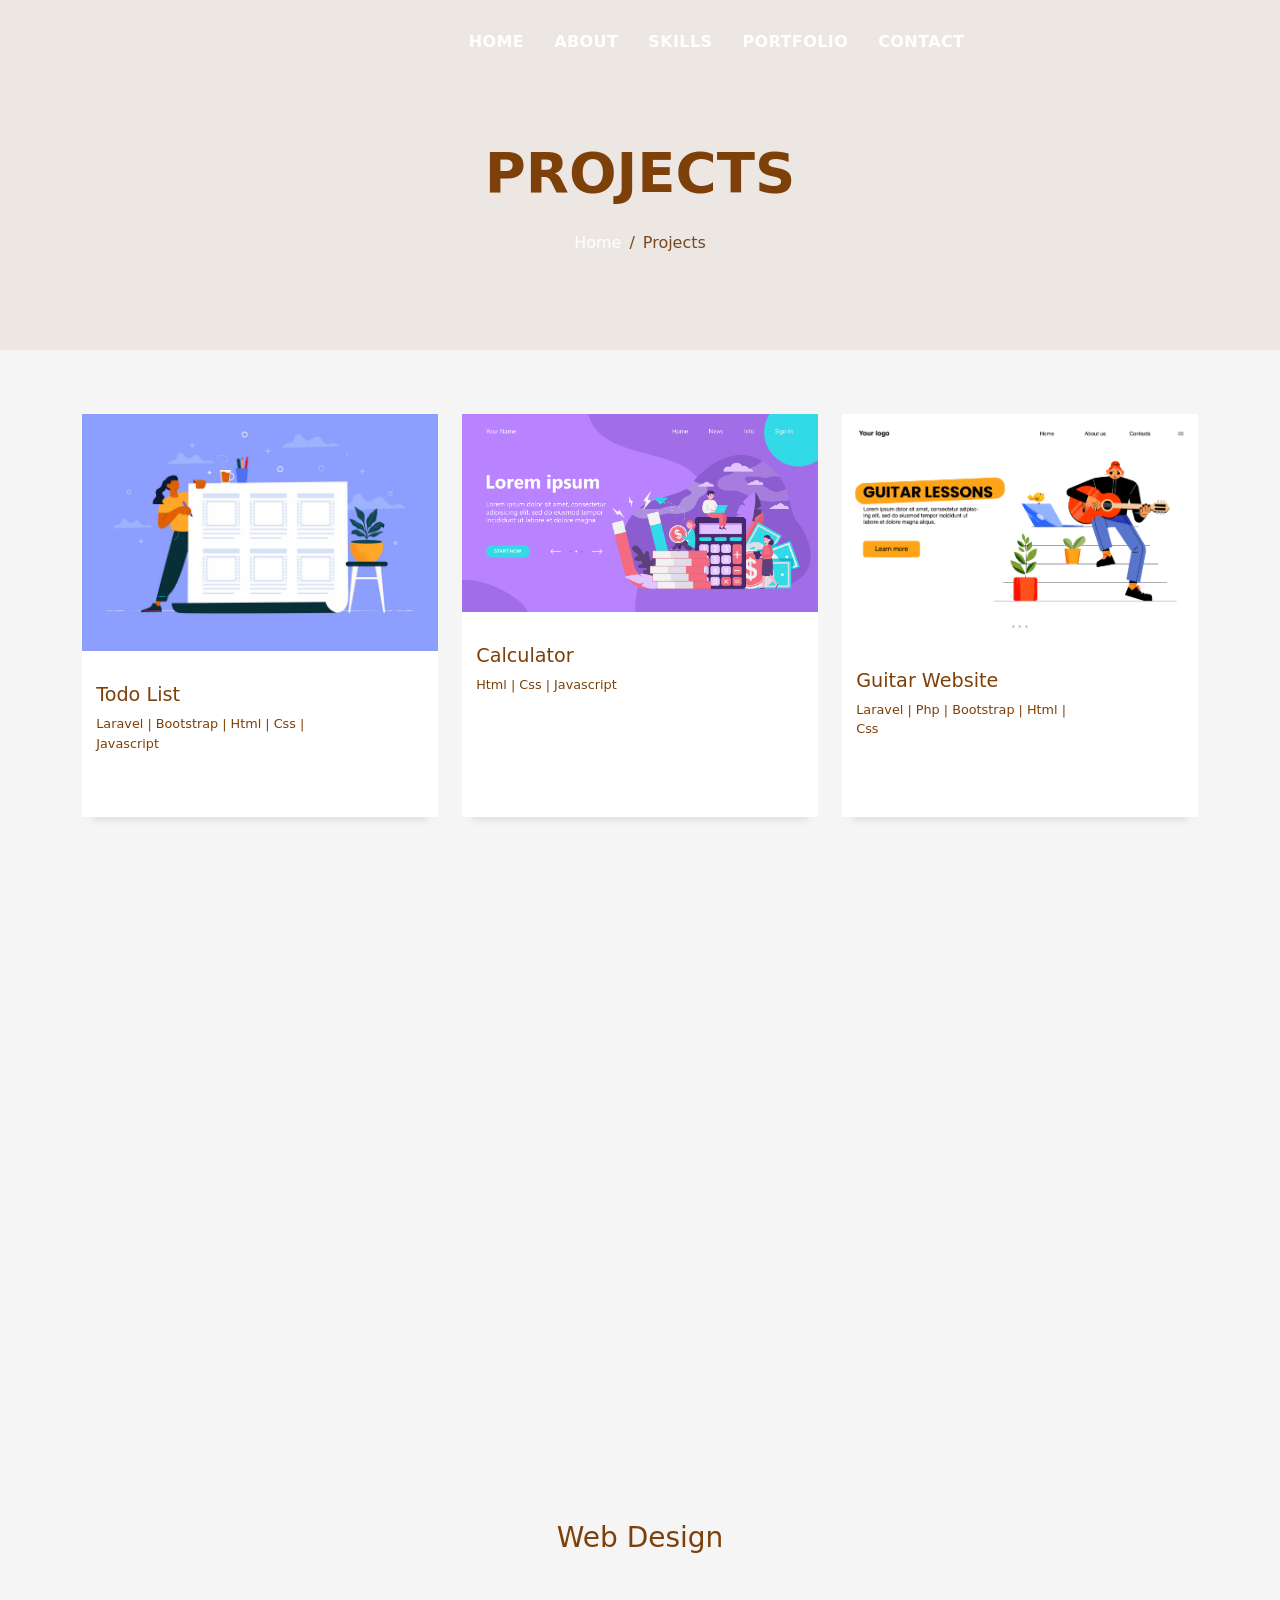
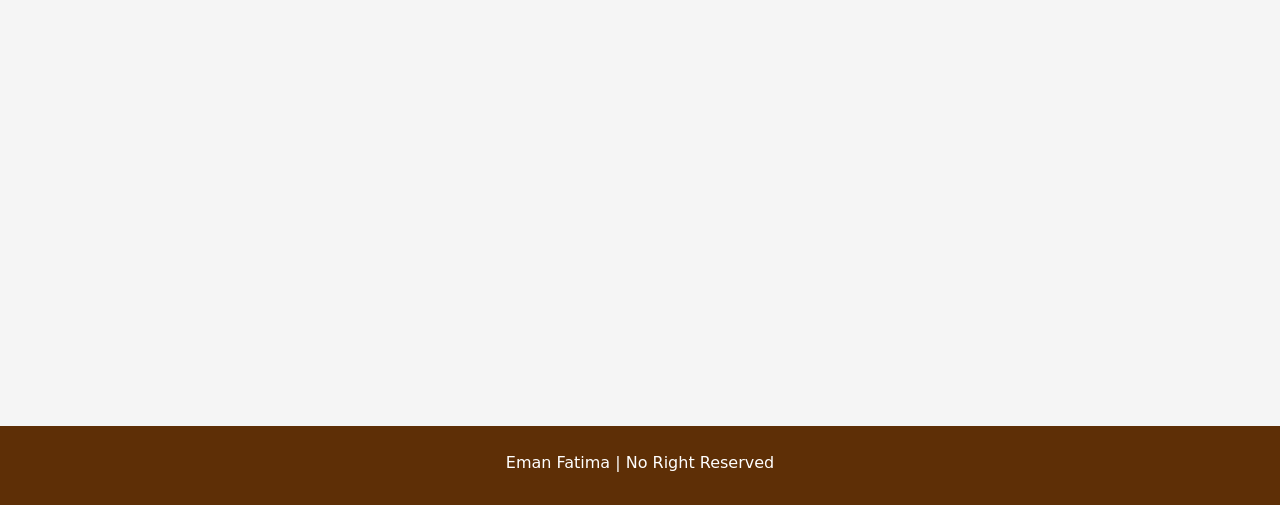
==== commit f48c19c2: "Updating Commit" ====
--- a/project.html
+++ b/project.html
@@ -128,7 +128,6 @@
                             <div class="work-img">
                                 <img src="assets/img/image-5.jpg" alt="Landing Pages" class="img-fluid">
                             </div>
-<<<<<<< HEAD
                             <a href="https://github.com/EmannFatima/Website-template">
                                 <div class="work-content">
                                     <div class="row">
@@ -137,14 +136,12 @@
                                             <div class="w-more">
                                                 <span class="w-ctegory">Html | Css | Scss</span>
                                             </div>
-=======
                             <div class="work-content">
                                 <div class="row">
                                     <div class="col-sm-8">
                                         <h2 class="w-title">Calculator</h2>
                                         <div class="w-more">
                                             <span class="w-ctegory">Html | Css | Javascript</span>
->>>>>>> a2276869214c2d8339b0cc5a235ad2e5b73a5d8c
                                         </div>
                                     </div>
                                 </div>
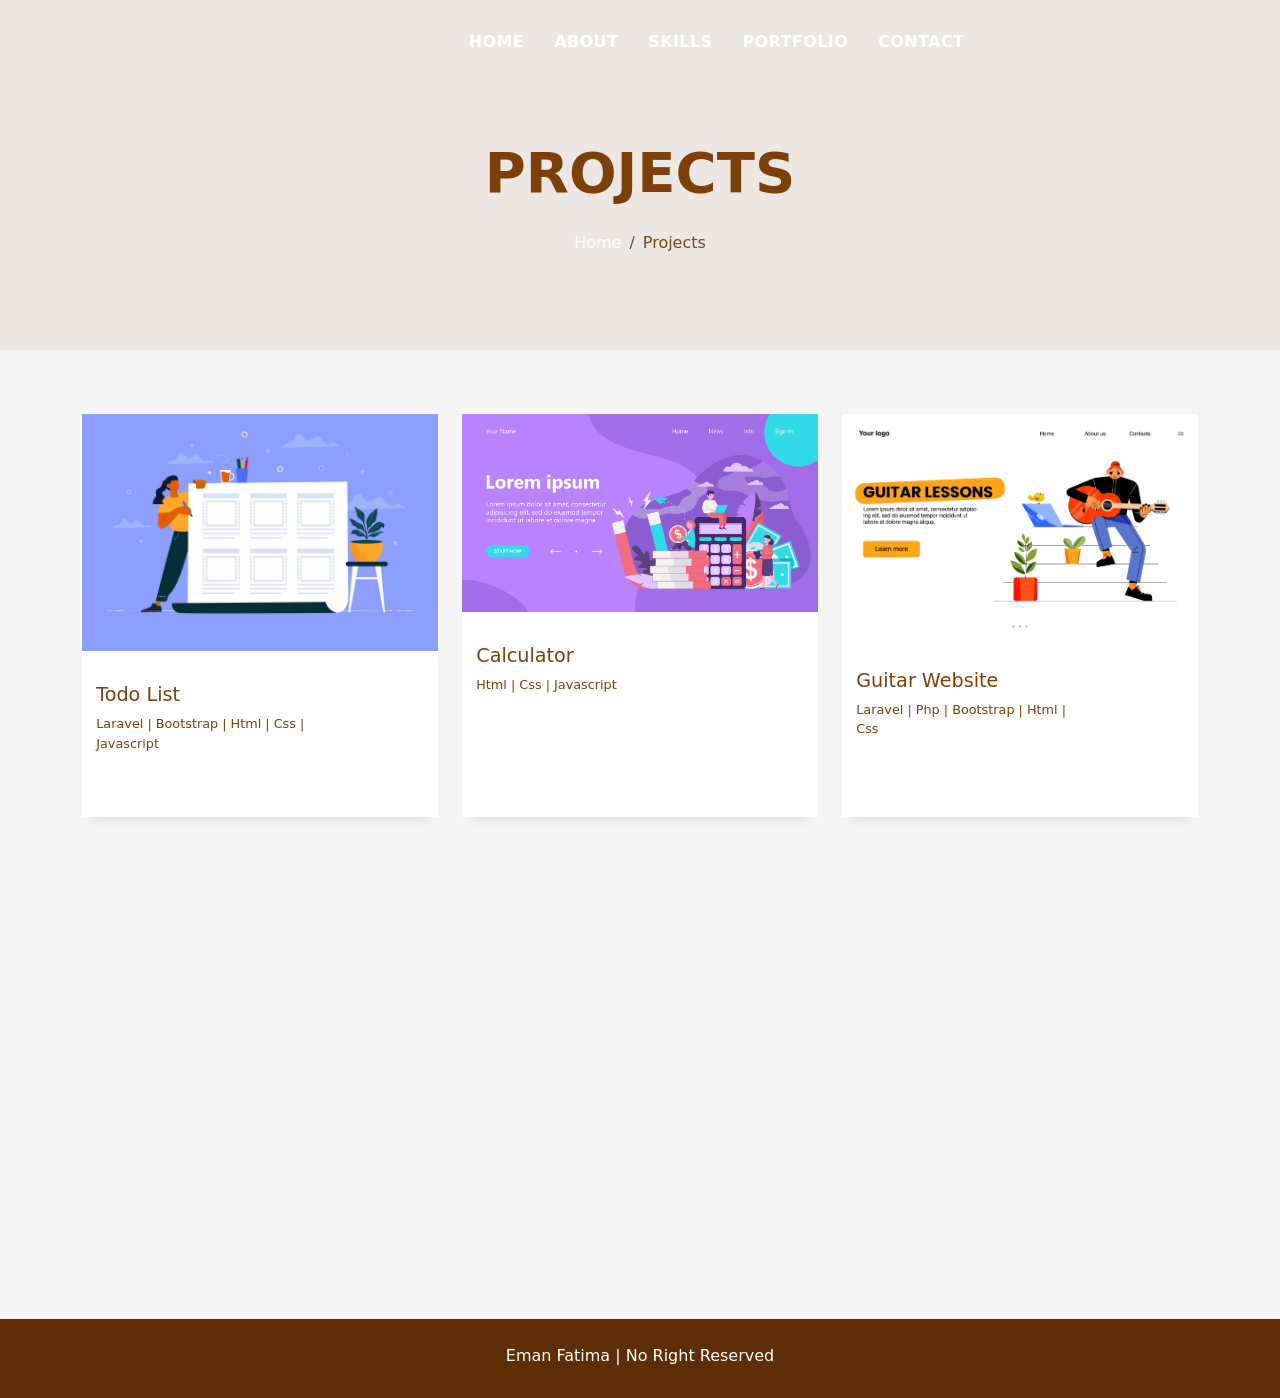
==== commit de0ecb6c: "Updating Commit" ====
--- a/project.html
+++ b/project.html
@@ -104,6 +104,7 @@
                             </div>
                         </div>
                     </div>
+
                     <div class="col-md-4 pb-5">
                         <div class="work-box h-100" data-aos="fade-up" data-aos-duration="2000">
                             <div class="work-img">
@@ -123,6 +124,7 @@
                             </a>
                         </div>
                     </div>
+
                     <div class="col-md-4 pb-5">
                         <div class="work-box h-100" data-aos="fade-up" data-aos-duration="2000">
                             <div class="work-img">
@@ -136,18 +138,13 @@
                                             <div class="w-more">
                                                 <span class="w-ctegory">Html | Css | Scss</span>
                                             </div>
-                            <div class="work-content">
-                                <div class="row">
-                                    <div class="col-sm-8">
-                                        <h2 class="w-title">Calculator</h2>
-                                        <div class="w-more">
-                                            <span class="w-ctegory">Html | Css | Javascript</span>
-                                        </div>
-                                    </div>
-                                </div>
-                            </a>
-                        </div>
-                    </div>
+                                        </div>
+                                    </div>
+                                </div>
+                            </a>
+                        </div>
+                    </div>
+
                     <div class="col-md-4 pb-5">
                         <div class="work-box h-100" data-aos="fade-up" data-aos-duration="1000">
                             <div class="work-img">
@@ -167,77 +164,11 @@
                             </a>
                         </div>
                     </div>
+
                 </div>
             </div>
         </section>
         <!-- End Project Details Section -->
-
-        <!-- Web Design Project Details Section -->
-        <section id="work" class="portfolio-mf sect-pt2 route">
-            <div class="container">
-                <h3 class="hero-title mb-4 text-center">Web Design</h3>
-                <div class="row">
-                    <div class="col-md-4 pb-5">
-                        <div class="work-box h-100" data-aos="fade-up" data-aos-duration="1000">
-                            <a href="https://www.behance.net/gallery/159637753/Portfolio">
-                                <div class="work-img">
-                                    <img src="assets/img/image-8.png" alt="Portfolio" class="img-fluid">
-                                </div>
-                                <div class="work-content">
-                                    <div class="row">
-                                        <div class="col-sm-8">
-                                            <h2 class="w-title">Minimal Portfolio</h2>
-                                            <div class="w-more">
-                                                <span class="w-ctegory">Figma</span>
-                                            </div>
-                                        </div>
-                                    </div>
-                                </div>
-                            </a>
-                        </div>
-                    </div>
-                    <div class="col-md-4 pb-5">
-                        <div class="work-box h-100" data-aos="fade-up" data-aos-duration="2000">
-                            <a href="https://www.behance.net/gallery/159589515/Final-Year-Management-System">
-                                <div class="work-img">
-                                    <img src="assets/img/image-9.png" alt="Management System" class="img-fluid">
-                                </div>
-                                <div class="work-content">
-                                    <div class="row">
-                                        <div class="col-sm-8">
-                                            <h2 class="w-title">Management System</h2>
-                                            <div class="w-more">
-                                                <span class="w-ctegory">Figma</span>
-                                            </div>
-                                        </div>
-                                    </div>
-                                </div>
-                            </a>
-                        </div>
-                    </div>
-                    <div class="col-md-4 pb-5">
-                        <div class="work-box h-100" data-aos="fade-up" data-aos-duration="1000">
-                            <a href="https://www.behance.net/gallery/159585029/Company-Profile">
-                                <div class="work-img">
-                                    <img src="assets/img/image-10.png" alt="Company Profile" class="img-fluid">
-                                </div>
-                                <div class="work-content">
-                                    <div class="row">
-                                        <div class="col-sm-8">
-                                            <h2 class="w-title">Comapny Profile</h2>
-                                            <div class="w-more">
-                                                <span class="w-ctegory">Figma</span>
-                                            </div>
-                                        </div>
-                                    </div>
-                                </div>
-                            </a>
-                        </div>
-                    </div>
-                </div>
-            </div>
-        </section>
-        <!-- Web Design End Project Details Section -->
     </main>
     <!-- End #main -->
 
@@ -276,4 +207,4 @@
     </script>
 </body>
 
-</html>
+</html>
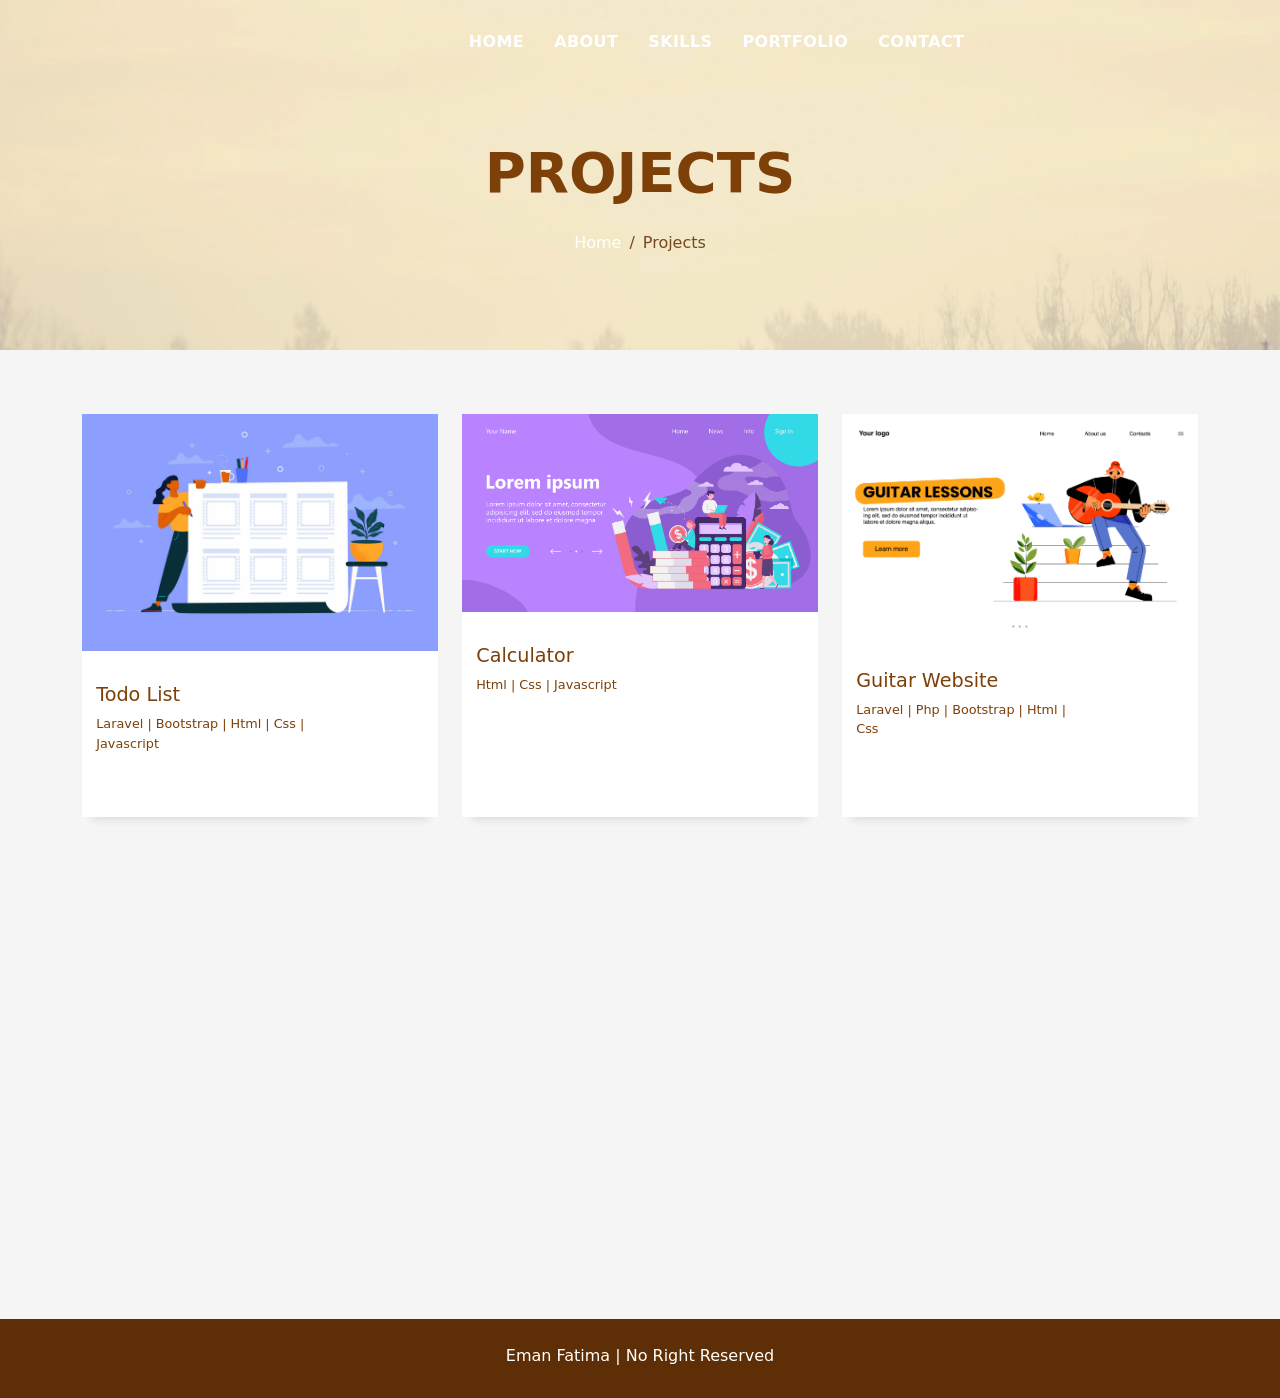
==== commit 6c0be72c: "Updating Commit" ====
--- a/project.html
+++ b/project.html
@@ -44,7 +44,7 @@
     </header>
     <!-- End Header -->
 
-    <div class="hero hero-single route bg-image" style="background-image: url(assets/img/overlay-Bg.jpg)">
+    <div class="hero hero-single route bg-image" style="background-image: url(assets/img/overlay-bg.jpg)">
         <div class="overlay-mf"></div>
         <div class="hero-content display-table">
             <div class="table-cell">
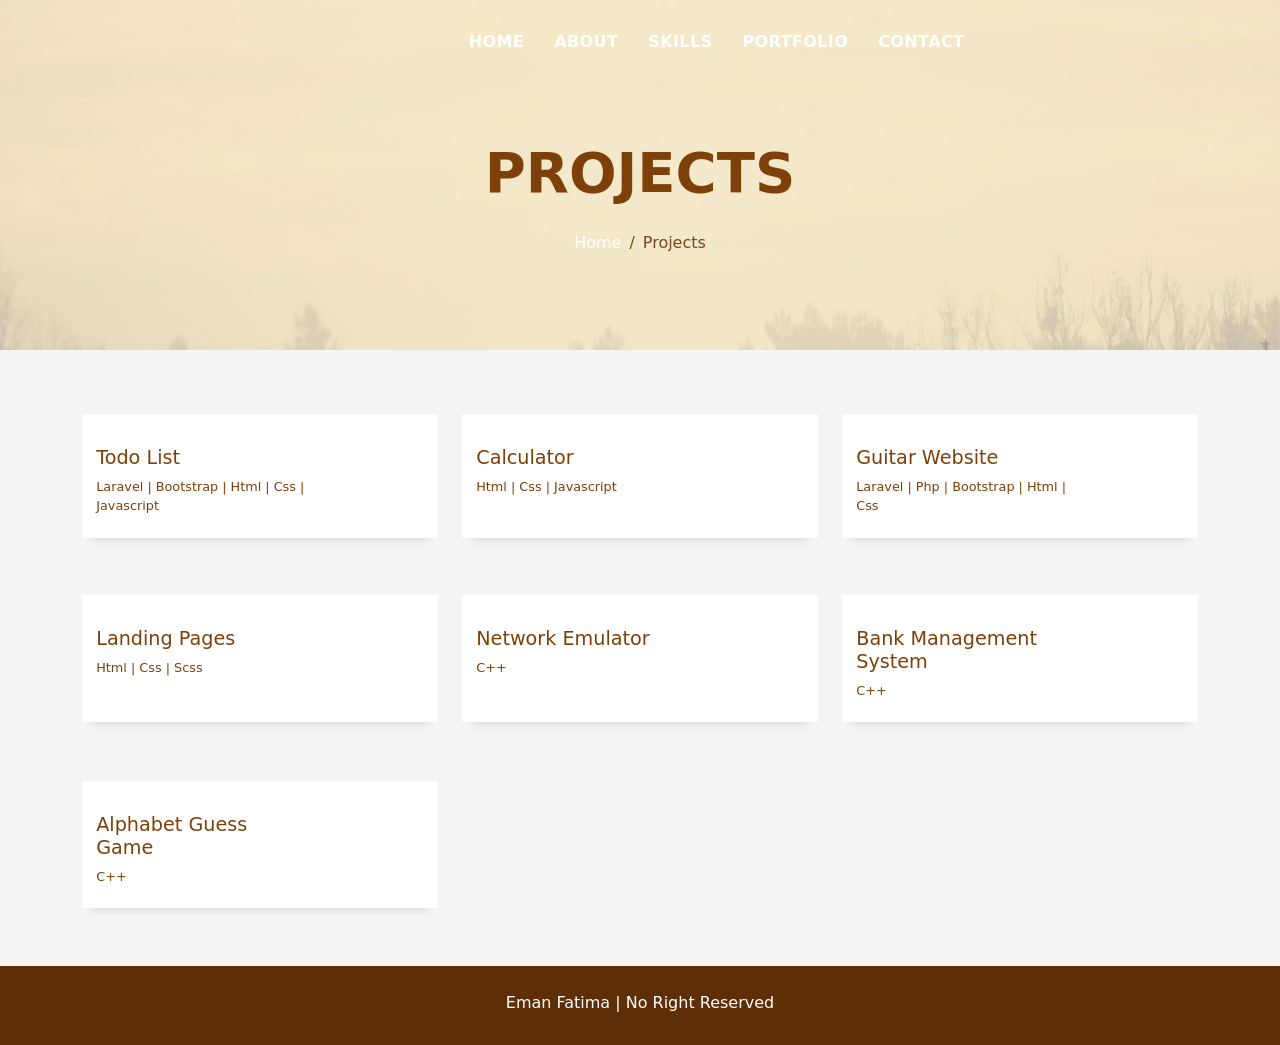
==== commit b3050d23: "Updating Projects" ====
--- a/project.html
+++ b/project.html
@@ -63,112 +63,129 @@
 
     <main id="main">
 
-        <!-- Project Details Section -->
-        <section id="work" class="portfolio-mf sect-pt4 route">
-            <div class="container">
-                <div class="row">
-                    <div class="col-md-4 pb-5">
-                        <div class="work-box h-100" data-aos="fade-up" data-aos-duration="2000">
-                            <div class="work-img">
-                                <img src="assets/img/image-13.jpg" alt="" class="img-fluid">
-                            </div>
-                            <a href="https://github.com/EmannFatima/Todo-List">
-                                <div class="work-content">
-                                    <div class="row">
-                                        <div class="col-sm-8">
-                                            <h2 class="w-title">Todo List</h2>
-                                            <div class="w-more">
-                                                <span class="w-ctegory">Laravel | Bootstrap | Html | Css |
-                                                    Javascript</span>
-                                            </div>
-                                        </div>
-                                    </div>
-                                </div>
-                            </a>
+       <!-- Project Details Section -->
+       <section id="work" class="portfolio-mf sect-pt4 route">
+        <div class="container">
+            <div class="row">
+                <div class="col-md-4 pb-3">
+                    <div class="work-box h-75" data-aos="fade-up" data-aos-duration="2000">
+                        <a href="https://github.com/EmannFatima/Todo-List">
+                            <div class="work-content">
+                                <div class="row">
+                                    <div class="col-sm-8">
+                                        <h2 class="w-title">Todo List</h2>
+                                        <div class="w-more">
+                                            <span class="w-ctegory">Laravel | Bootstrap | Html | Css |
+                                                Javascript</span>
+                                        </div>
+                                    </div>
+                                </div>
+                            </div>
+                        </a>
+                    </div>
+                </div>
+                <div class="col-md-4 pb-3">
+                    <div class="work-box h-75" data-aos="fade-up" data-aos-duration="3000">
+                        <div class="work-content">
+                            <div class="row">
+                                <div class="col-sm-8">
+                                    <h2 class="w-title">Calculator</h2>
+                                    <div class="w-more">
+                                        <span class="w-ctegory">Html | Css | Javascript</span>
+                                    </div>
+                                </div>
+                            </div>
                         </div>
                     </div>
-                    <div class="col-md-4 pb-5">
-                        <div class="work-box h-100" data-aos="fade-up" data-aos-duration="3000">
-                            <div class="work-img">
-                                <img src="assets/img/image-6.jpg" alt="Calculator" class="img-fluid">
-                            </div>
-                            <div class="work-content">
-                                <div class="row">
-                                    <div class="col-sm-8">
-                                        <h2 class="w-title">Calculator</h2>
-                                        <div class="w-more">
-                                            <span class="w-ctegory">Html | Css | Javascript</span>
-                                        </div>
-                                    </div>
-                                </div>
-                            </div>
-                        </div>
-                    </div>
-
-                    <div class="col-md-4 pb-5">
-                        <div class="work-box h-100" data-aos="fade-up" data-aos-duration="2000">
-                            <div class="work-img">
-                                <img src="assets/img/image-14.jpg" alt="Guitar Website" class="img-fluid">
-                            </div>
-                            <a href="https://github.com/EmannFatima/Guitar_store">
-                                <div class="work-content">
-                                    <div class="row">
-                                        <div class="col-sm-8">
-                                            <h2 class="w-title">Guitar Website</h2>
-                                            <div class="w-more">
-                                                <span class="w-ctegory">Laravel | Php | Bootstrap | Html | Css </span>
-                                            </div>
-                                        </div>
-                                    </div>
-                                </div>
-                            </a>
-                        </div>
-                    </div>
-
-                    <div class="col-md-4 pb-5">
-                        <div class="work-box h-100" data-aos="fade-up" data-aos-duration="2000">
-                            <div class="work-img">
-                                <img src="assets/img/image-5.jpg" alt="Landing Pages" class="img-fluid">
-                            </div>
-                            <a href="https://github.com/EmannFatima/Website-template">
-                                <div class="work-content">
-                                    <div class="row">
-                                        <div class="col-sm-8">
-                                            <h2 class="w-title">Landing Pages</h2>
-                                            <div class="w-more">
-                                                <span class="w-ctegory">Html | Css | Scss</span>
-                                            </div>
-                                        </div>
-                                    </div>
-                                </div>
-                            </a>
-                        </div>
-                    </div>
-
-                    <div class="col-md-4 pb-5">
-                        <div class="work-box h-100" data-aos="fade-up" data-aos-duration="1000">
-                            <div class="work-img">
-                                <img src="assets/img/image-7.png" alt="Guessing game" class="img-fluid">
-                            </div>
-                            <a href="https://github.com/EmannFatima/Alphabet-Guessing-Game">
-                                <div class="work-content">
-                                    <div class="row">
-                                        <div class="col-sm-8">
-                                            <h2 class="w-title">Alphabet Guess Game</h2>
-                                            <div class="w-more">
-                                                <span class="w-ctegory">C++</span>
-                                            </div>
-                                        </div>
-                                    </div>
-                                </div>
-                            </a>
-                        </div>
-                    </div>
-
+                </div>
+                <div class="col-md-4 pb-3">
+                    <div class="work-box h-75" data-aos="fade-up" data-aos-duration="2000">
+                        <!-- <div class="work-img">
+                            <img src="assets/img/image-14.jpg" alt="Guitar Website" class="img-fluid">
+                        </div> -->
+                        <a href="https://github.com/EmannFatima/Guitar_store">
+                            <div class="work-content">
+                                <div class="row">
+                                    <div class="col-sm-8">
+                                        <h2 class="w-title">Guitar Website</h2>
+                                        <div class="w-more">
+                                            <span class="w-ctegory">Laravel | Php | Bootstrap | Html | Css </span>
+                                        </div>
+                                    </div>
+                                </div>
+                            </div>
+                        </a>
+                    </div>
+                </div>
+                <div class="col-md-4 pb-3">
+                    <div class="work-box h-75" data-aos="fade-up" data-aos-duration="2000">
+                        <a href="https://github.com/EmannFatima/Website-template">
+                            <div class="work-content">
+                                <div class="row">
+                                    <div class="col-sm-8">
+                                        <h2 class="w-title">Landing Pages</h2>
+                                        <div class="w-more">
+                                            <span class="w-ctegory">Html | Css | Scss</span>
+                                        </div>
+                                    </div>
+                                </div>
+                            </div>
+                        </a>
+                    </div>
+                </div>
+                <div class="col-md-4 pb-3">
+                    <div class="work-box h-75" data-aos="fade-up" data-aos-duration="1000">
+                        <a href="https://github.com/EmannFatima/Network-Emulator">
+                            <div class="work-content">
+                                <div class="row">
+                                    <div class="col-sm-8">
+                                        <h2 class="w-title">Network Emulator</h2>
+                                        <div class="w-more">
+                                            <span class="w-ctegory">C++</span>
+                                        </div>
+                                    </div>
+                                </div>
+                            </div>
+                        </a>
+                    </div>
+                </div>
+                <div class="col-md-4 pb-3">
+                    <div class="work-box h-75" data-aos="fade-up" data-aos-duration="1000">
+                        <a href="https://github.com/EmannFatima/Bank-Management-System">
+                            <div class="work-content">
+                                <div class="row">
+                                    <div class="col-sm-8">
+                                        <h2 class="w-title">Bank Management System</h2>
+                                        <div class="w-more">
+                                            <span class="w-ctegory">C++</span>
+                                        </div>
+                                    </div>
+                                </div>
+                            </div>
+                        </a>
+                    </div>
+                </div>
+                <div class="col-md-4 pb-3">
+                    <div class="work-box h-75" data-aos="fade-up" data-aos-duration="1000">
+                        <a href="https://github.com/EmannFatima/Alphabet-Guessing-Game">
+                            <div class="work-content">
+                                <div class="row">
+                                    <div class="col-sm-8">
+                                        <h2 class="w-title">Alphabet Guess Game</h2>
+                                        <div class="w-more">
+                                            <span class="w-ctegory">C++</span>
+                                        </div>
+                                    </div>
+                                </div>
+                            </div>
+                        </a>
+                    </div>
                 </div>
             </div>
-        </section>
-        <!-- End Project Details Section -->
+        </div>
+    </section>
+    <!-- End Project Details Section -->
+
     </main>
     <!-- End #main -->
 
